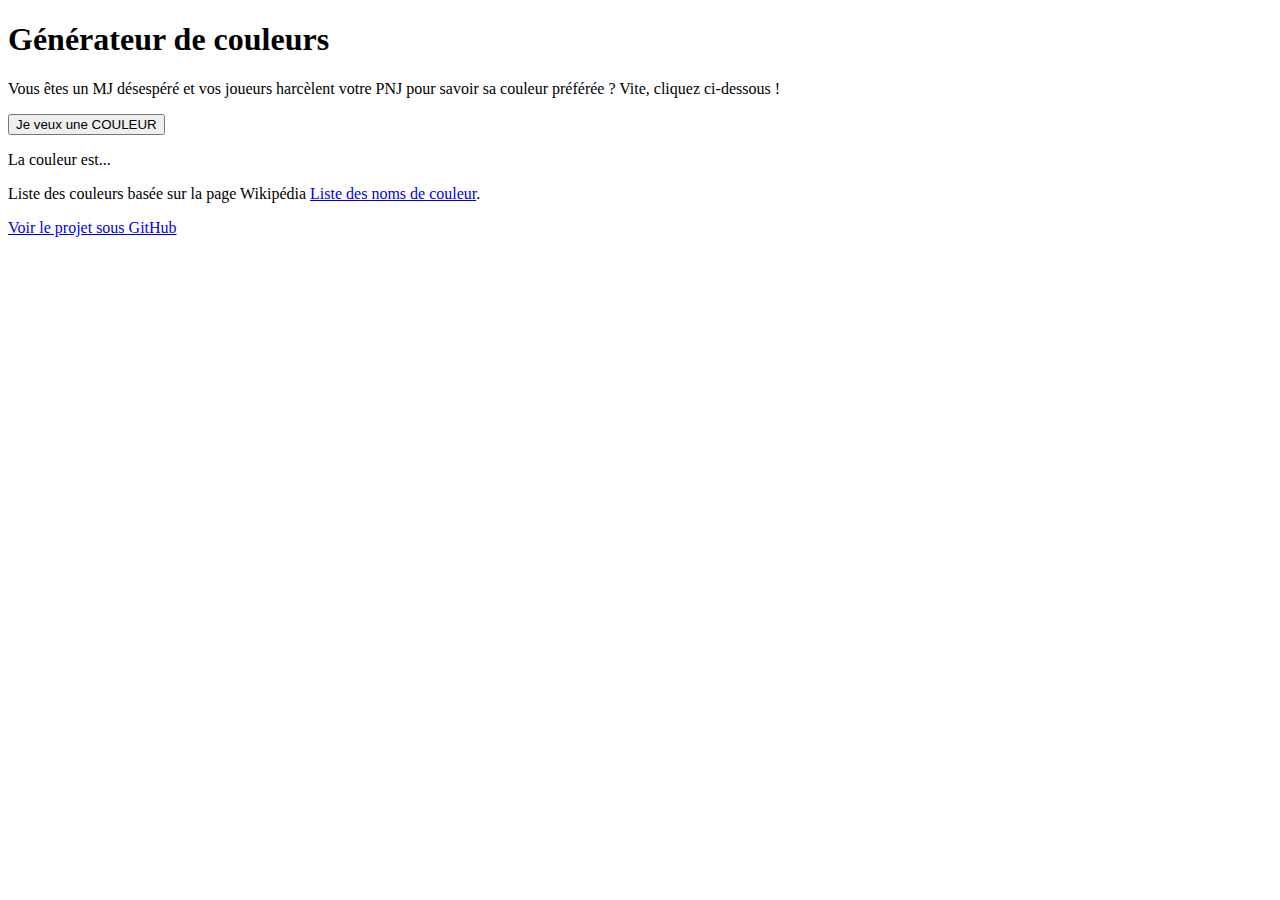
==== index.html @ 6aa8f53c "Interface utilisateur front" ====
<!DOCTYPE html>
<html lang="fr">
<head>
    <meta charset="UTF-8">
    <meta name="viewport" content="width=device-width, initial-scale=1.0">
    <link rel="stylesheet" href="style.css">
    <script src="script.js" defer></script>
    <title>🌈Générateur de couleurs🌈</title>
</head>
<body>
    <h1>Générateur de couleurs</h1>
    <p>Vous êtes un MJ désespéré et vos joueurs harcèlent votre PNJ pour savoir sa couleur préférée ? Vite, cliquez ci-dessous !</p>

    <button>Je veux une COULEUR</button>

    <p id="result-paragraph">La couleur est... <span id="result-color"></span></p>

    <footer>
        <p>Liste des couleurs basée sur la page Wikipédia <a href="https://fr.wikipedia.org/wiki/Liste_de_noms_de_couleur">Liste des noms de couleur</a>.</p>
        <p><a href="https://github.com/IrealCreation/color-generator">Voir le projet sous GitHub</a></p>
    </footer>
</body>
</html>
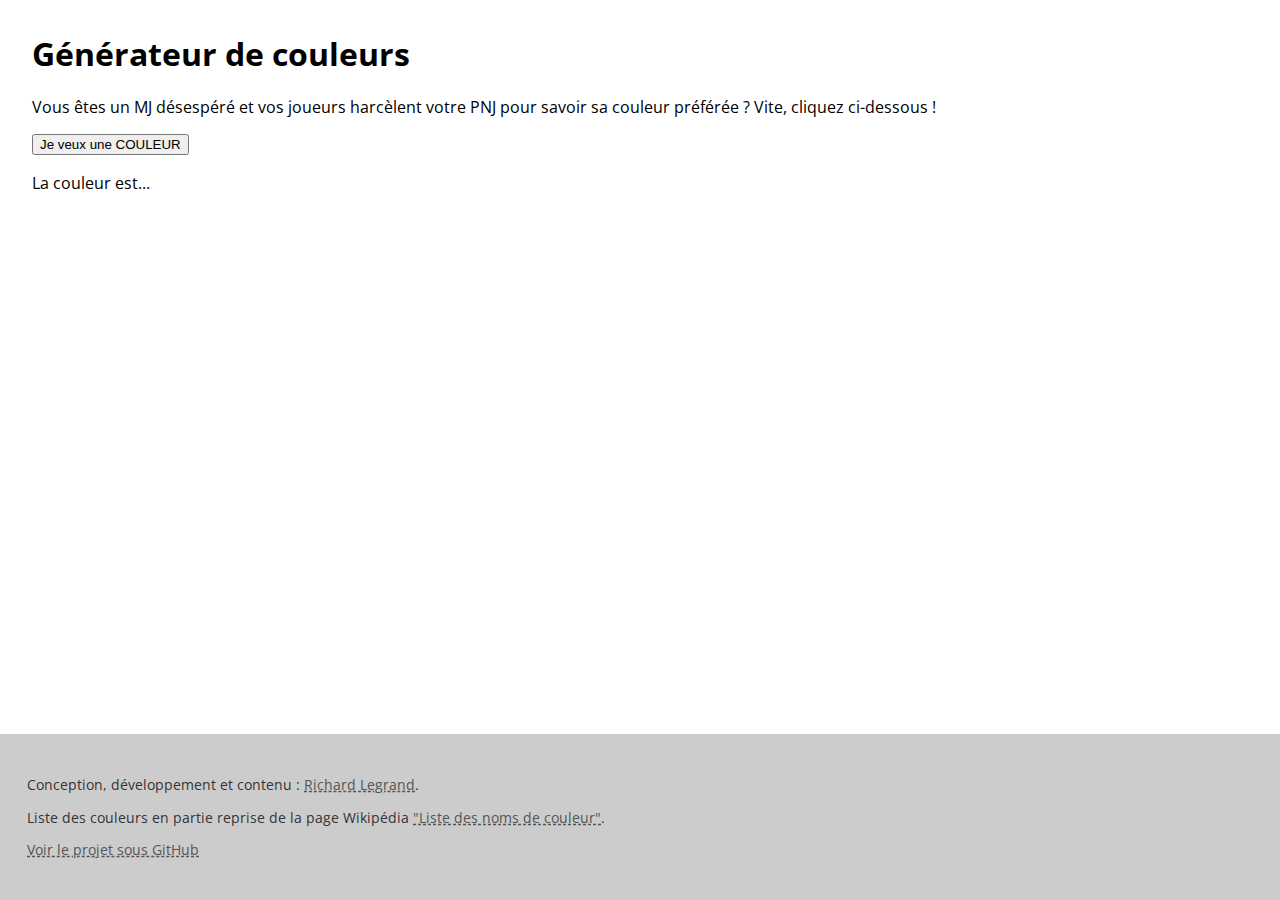
==== commit aa13e166: "Roll and list colors" ====
--- a/index.html
+++ b/index.html
@@ -5,18 +5,28 @@
     <meta name="viewport" content="width=device-width, initial-scale=1.0">
     <link rel="stylesheet" href="style.css">
     <script src="script.js" defer></script>
-    <title>🌈Générateur de couleurs🌈</title>
+    <script src="roll.js" defer></script>
+    <title>🌈 Générateur de couleurs 🌈</title>
 </head>
 <body>
-    <h1>Générateur de couleurs</h1>
-    <p>Vous êtes un MJ désespéré et vos joueurs harcèlent votre PNJ pour savoir sa couleur préférée ? Vite, cliquez ci-dessous !</p>
+    <main>
+        <h1>Générateur de couleurs</h1>
+        <p>Vous êtes un MJ désespéré et vos joueurs harcèlent votre PNJ pour savoir sa couleur préférée ? Vite, cliquez ci-dessous !</p>
 
-    <button>Je veux une COULEUR</button>
+        <button id="roll">Je veux une COULEUR</button>
 
-    <p id="result-paragraph">La couleur est... <span id="result-color"></span></p>
+        <p id="result-paragraph">La couleur est... <span id="result-color"></span></p>
+    </main>
+
+    <!-- Jour / Nuit -->
+    <div id="dark-toggle" title="Activer / désactiver le mode sombre">
+        <input type="checkbox" id="dark-switch"><label for="dark-switch">Activer / désactiver le mode sombre</label>
+        <svg aria-hidden="true" focusable="false" role="img" xmlns="http://www.w3.org/2000/svg" viewBox="0 0 512 512"><path d="M283.211 512c78.962 0 151.079-35.925 198.857-94.792 7.068-8.708-.639-21.43-11.562-19.35-124.203 23.654-238.262-71.576-238.262-196.954 0-72.222 38.662-138.635 101.498-174.394 9.686-5.512 7.25-20.197-3.756-22.23A258.156 258.156 0 0 0 283.211 0c-141.309 0-256 114.511-256 256 0 141.309 114.511 256 256 256z"></path></svg>
+    </div>
 
     <footer>
-        <p>Liste des couleurs basée sur la page Wikipédia <a href="https://fr.wikipedia.org/wiki/Liste_de_noms_de_couleur">Liste des noms de couleur</a>.</p>
+        <p>Conception, développement et contenu : <a href="https://irealcreation.com/">Richard Legrand</a>.</p>
+        <p>Liste des couleurs en partie reprise de la page Wikipédia <a href="https://fr.wikipedia.org/wiki/Liste_de_noms_de_couleur">"Liste des noms de couleur"</a>.</p>
         <p><a href="https://github.com/IrealCreation/color-generator">Voir le projet sous GitHub</a></p>
     </footer>
 </body>
--- a/style.css
+++ b/style.css
@@ -0,0 +1,106 @@
+@import url('https://fonts.googleapis.com/css?family=Open+Sans');
+
+* {
+	vertical-align: top;
+	box-sizing: border-box;
+}
+
+body {
+	margin: 0;
+	font-family: "Open Sans", Helvetica, sans-serif;
+	background-color: white;
+	color: black;
+	text-align: justify;
+    transition: background-color 0.5s, color 0.5s;
+}
+body.dark {
+    background-color: black;
+    color: white;
+}
+
+main {
+    margin: 2em;
+}
+
+footer {
+    position: fixed;
+    bottom: 0;
+    width: 100%;
+    background-color: #ccc;
+    color: #333;
+    margin-top: 60px;
+    padding: 2em;
+    font-size: 0.85rem;
+}
+body.dark footer {
+    color: #ccc;
+    background-color: #333;
+}
+
+a, a:hover, a:focus {
+    text-decoration: underline;
+    text-decoration-style: solid;
+    text-decoration-style: dashed;
+    color: #555;
+}
+a:hover, a:focus {
+    color: #888;
+}
+body.dark a {
+	color: #aaa;
+}
+body.dark a:hover {
+    color: #ccc;
+}
+
+/* Nuit / Jour toggle */
+#dark-toggle {
+	position: fixed;
+	bottom: 4%;
+	right: 2%;
+}
+#dark-toggle input[type=checkbox]{
+	height: 0;
+	width: 0;
+	visibility: hidden;
+}
+#dark-toggle label {
+	cursor: pointer;
+	text-indent: -9999px;
+	width: 64px;
+	height: 32px;
+	background: var(--title-color);
+	display: inline-block;
+	border-radius: 32px;
+	position: relative;
+}
+#dark-toggle label:after {
+	content: '';
+	position: absolute;
+	top: 4px;
+	left: 4px;
+	width: 24px;
+	height: 24px;
+	background: grey;
+	border-radius: 24px;
+	transition: 0.3s;
+}
+#dark-toggle input:checked + label:after {
+	background: grey;
+}
+#dark-toggle input + label {
+	background: #ccc;
+}
+#dark-toggle input:checked + label:after {
+	left: calc(100% - 5px);
+	transform: translateX(-100%);
+}
+#dark-toggle svg {
+	display: inline-block;
+	width: 32px;
+	margin-left: 10px;
+	fill: var(--title-color);
+}
+#dark-toggle svg {
+	fill: grey;
+}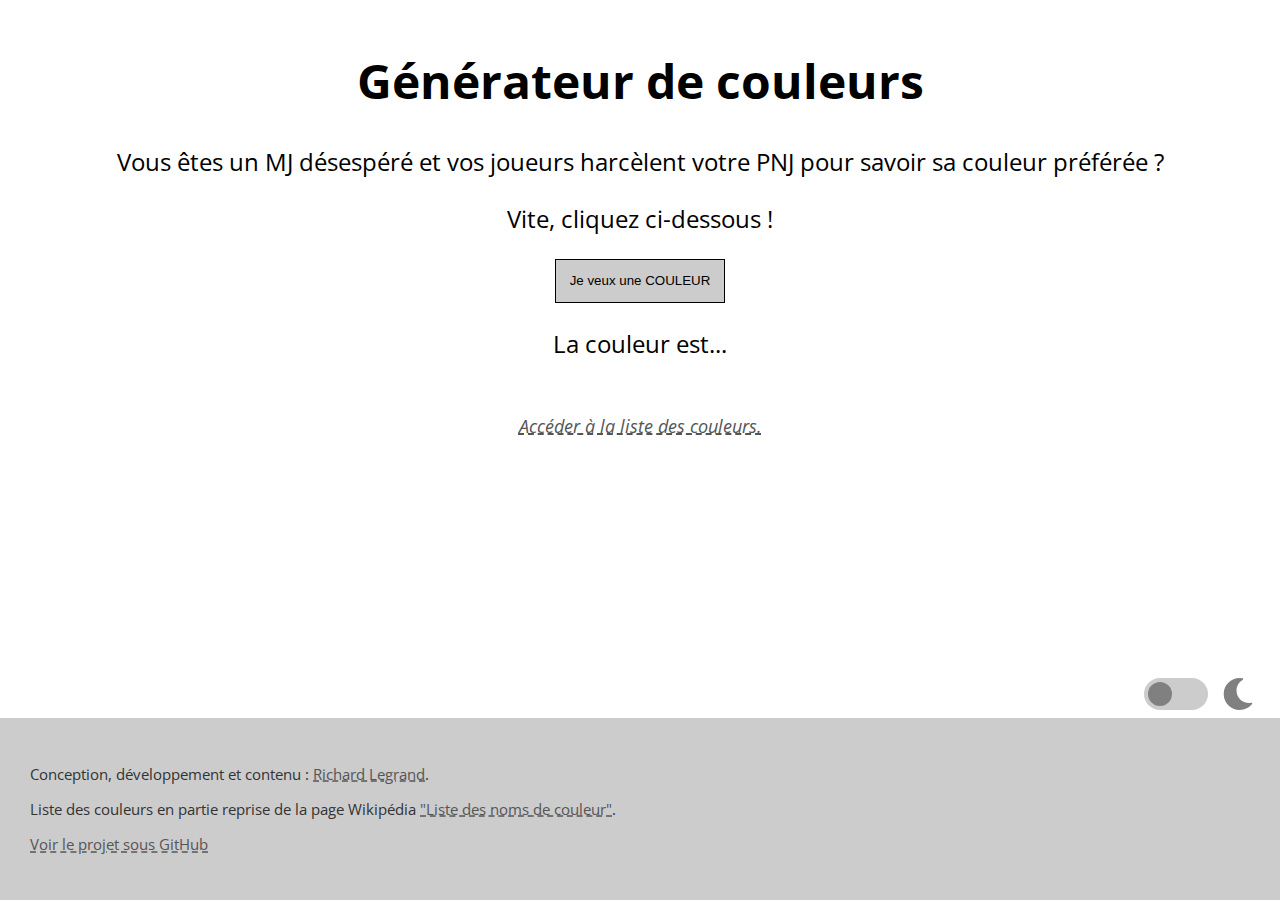
==== commit b959c31a: "Better page display" ====
--- a/index.html
+++ b/index.html
@@ -11,20 +11,23 @@
 <body>
     <main>
         <h1>Générateur de couleurs</h1>
-        <p>Vous êtes un MJ désespéré et vos joueurs harcèlent votre PNJ pour savoir sa couleur préférée ? Vite, cliquez ci-dessous !</p>
+        <p>Vous êtes un MJ désespéré et vos joueurs harcèlent votre PNJ pour savoir sa couleur préférée ?</p>
+        <p>Vite, cliquez ci-dessous !</p>
 
         <button id="roll">Je veux une COULEUR</button>
 
         <p id="result-paragraph">La couleur est... <span id="result-color"></span></p>
+
+        <p class="infos"><a href="liste.html">Accéder à la liste des couleurs.</a></p>
     </main>
 
-    <!-- Jour / Nuit -->
-    <div id="dark-toggle" title="Activer / désactiver le mode sombre">
-        <input type="checkbox" id="dark-switch"><label for="dark-switch">Activer / désactiver le mode sombre</label>
-        <svg aria-hidden="true" focusable="false" role="img" xmlns="http://www.w3.org/2000/svg" viewBox="0 0 512 512"><path d="M283.211 512c78.962 0 151.079-35.925 198.857-94.792 7.068-8.708-.639-21.43-11.562-19.35-124.203 23.654-238.262-71.576-238.262-196.954 0-72.222 38.662-138.635 101.498-174.394 9.686-5.512 7.25-20.197-3.756-22.23A258.156 258.156 0 0 0 283.211 0c-141.309 0-256 114.511-256 256 0 141.309 114.511 256 256 256z"></path></svg>
-    </div>
+    <footer>
+        <!-- Jour / Nuit -->
+        <div id="dark-toggle" title="Activer / désactiver le mode sombre">
+            <input type="checkbox" id="dark-switch"><label for="dark-switch">Activer / désactiver le mode sombre</label>
+            <svg aria-hidden="true" focusable="false" role="img" xmlns="http://www.w3.org/2000/svg" viewBox="0 0 512 512"><path d="M283.211 512c78.962 0 151.079-35.925 198.857-94.792 7.068-8.708-.639-21.43-11.562-19.35-124.203 23.654-238.262-71.576-238.262-196.954 0-72.222 38.662-138.635 101.498-174.394 9.686-5.512 7.25-20.197-3.756-22.23A258.156 258.156 0 0 0 283.211 0c-141.309 0-256 114.511-256 256 0 141.309 114.511 256 256 256z"></path></svg>
+        </div>
 
-    <footer>
         <p>Conception, développement et contenu : <a href="https://irealcreation.com/">Richard Legrand</a>.</p>
         <p>Liste des couleurs en partie reprise de la page Wikipédia <a href="https://fr.wikipedia.org/wiki/Liste_de_noms_de_couleur">"Liste des noms de couleur"</a>.</p>
         <p><a href="https://github.com/IrealCreation/color-generator">Voir le projet sous GitHub</a></p>
--- a/style.css
+++ b/style.css
@@ -7,6 +7,7 @@
 
 body {
 	margin: 0;
+    margin-bottom: 13em;
 	font-family: "Open Sans", Helvetica, sans-serif;
 	background-color: white;
 	color: black;
@@ -30,7 +31,7 @@
     color: #333;
     margin-top: 60px;
     padding: 2em;
-    font-size: 0.85rem;
+    font-size: 0.95rem;
 }
 body.dark footer {
     color: #ccc;
@@ -53,10 +54,30 @@
     color: #ccc;
 }
 
+main {
+    text-align: center;
+    font-size: 1.5em;
+}
+.infos {
+    font-size: 0.75em;
+    font-style: italic;
+    margin-top: 3em;
+}
+ul {
+    text-align: left;
+}
+button {
+    background-color: #ccc;
+    color: black;
+    padding: 1em;
+    border: 1px solid black;
+    cursor: pointer;
+}
+
 /* Nuit / Jour toggle */
 #dark-toggle {
-	position: fixed;
-	bottom: 4%;
+	position: absolute;
+	top: -40px;
 	right: 2%;
 }
 #dark-toggle input[type=checkbox]{
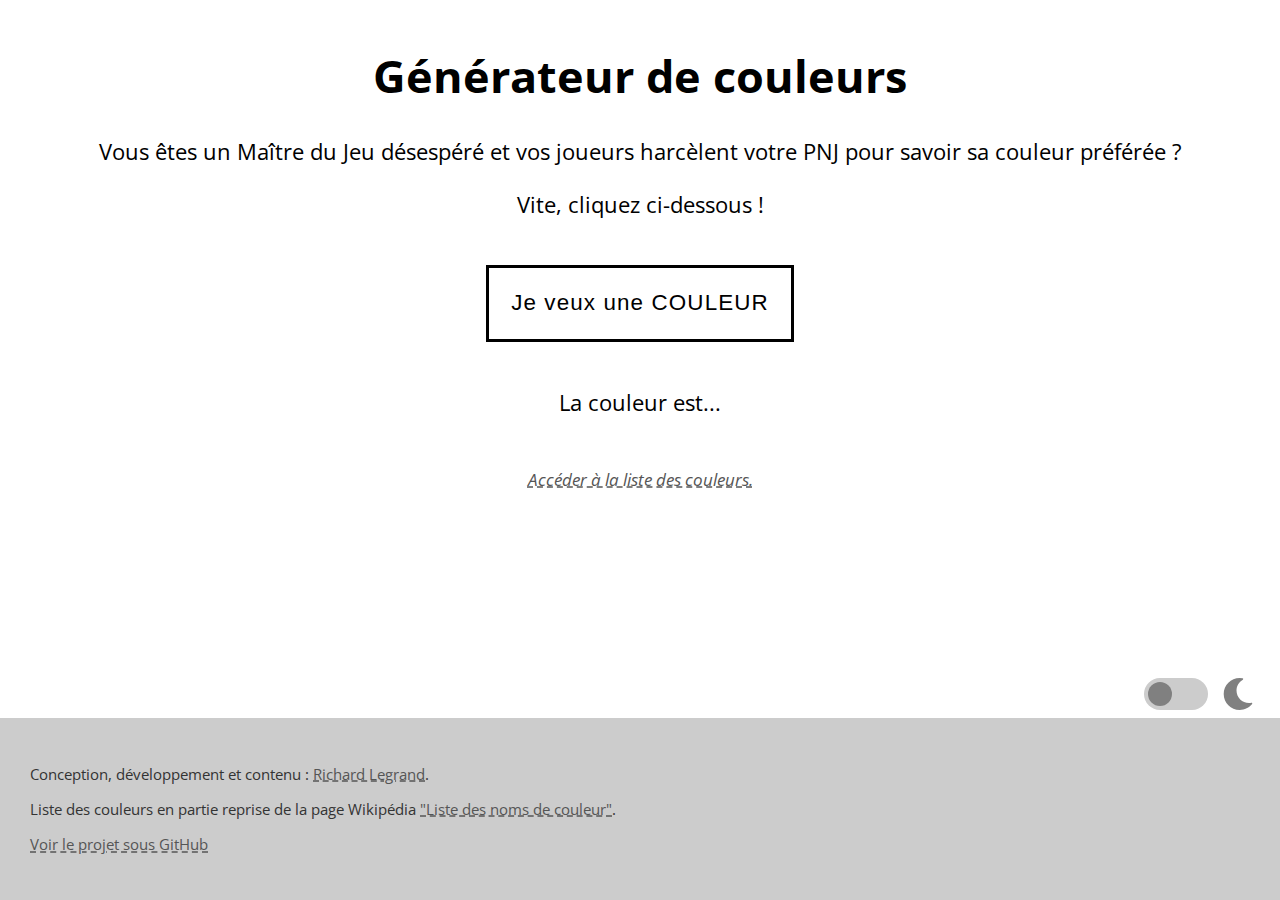
==== commit 00c70346: "Nice button" ====
--- a/index.html
+++ b/index.html
@@ -11,7 +11,7 @@
 <body>
     <main>
         <h1>Générateur de couleurs</h1>
-        <p>Vous êtes un MJ désespéré et vos joueurs harcèlent votre PNJ pour savoir sa couleur préférée ?</p>
+        <p>Vous êtes un Maître du Jeu désespéré et vos joueurs harcèlent votre PNJ pour savoir sa couleur préférée ?</p>
         <p>Vite, cliquez ci-dessous !</p>
 
         <button id="roll">Je veux une COULEUR</button>
--- a/style.css
+++ b/style.css
@@ -12,7 +12,7 @@
 	background-color: white;
 	color: black;
 	text-align: justify;
-    transition: background-color 0.5s, color 0.5s;
+    transition: background-color 0.3s, color 0.3s;
 }
 body.dark {
     background-color: black;
@@ -56,22 +56,50 @@
 
 main {
     text-align: center;
-    font-size: 1.5em;
+    font-size: 1.4em;
 }
 .infos {
     font-size: 0.75em;
     font-style: italic;
     margin-top: 3em;
 }
+
 ul {
     text-align: left;
+    display: grid;
+    grid-template-columns: repeat(3, 1fr);
 }
+@media screen and (max-width: 1200px) {
+	ul {
+        grid-template-columns: repeat(2, 1fr);
+    }
+}
+@media screen and (max-width: 650px) {
+	ul {
+        grid-template-columns: repeat(1, 1fr);
+    }
+}
+
 button {
-    background-color: #ccc;
-    color: black;
+    background-color: white;
+	color: black;
+	border: black solid 3px;
     padding: 1em;
-    border: 1px solid black;
-    cursor: pointer;
+    margin: 1em 0;
+	cursor: pointer;
+	font-family: Arial, Helvetica, sans-serif;
+    font-size: 1.4rem;
+	letter-spacing: .05em;
+	transition: background-color 0.3s, color 0.3s;
+}
+button:hover{
+	background-color: black;
+	color: white;
+}
+body.dark button {
+    background-color: black;
+	color: white;
+	border-color: white;
 }
 
 /* Nuit / Jour toggle */
